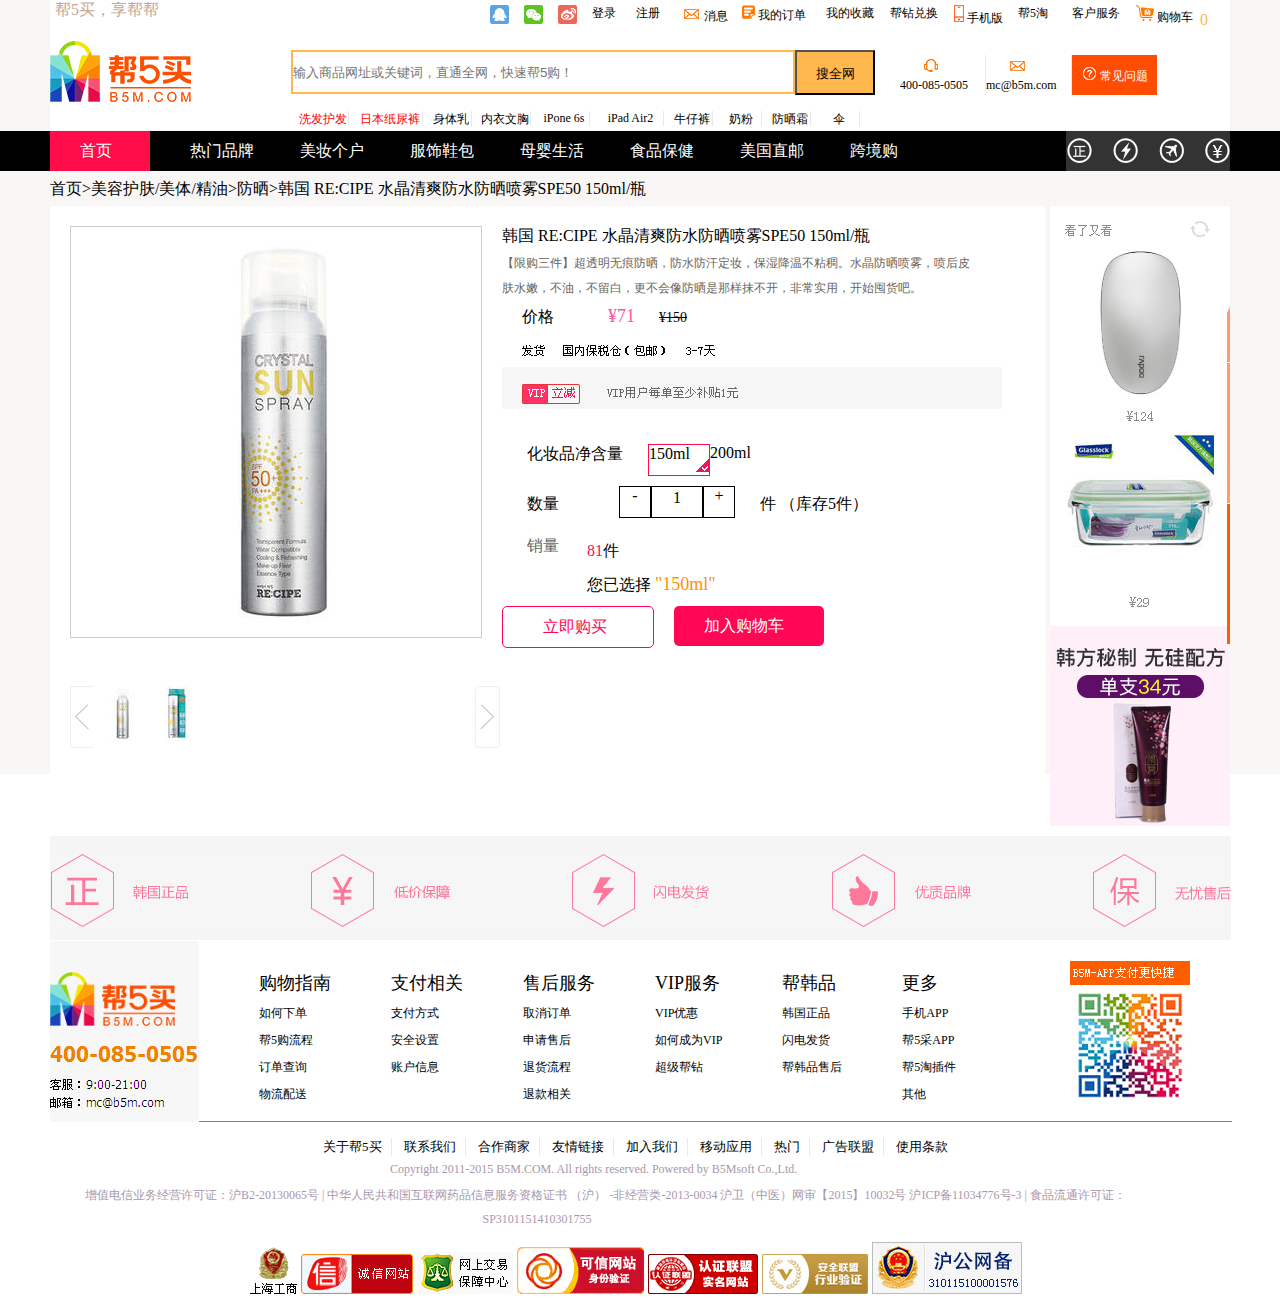
==== xiangqing.html @ 6caabc92 "Add files via upload" ====
<!DOCTYPE html>
<html>
	<head>
		<title>第一次大作业</title>
		<link rel="stylesheet" type="text/css" href="xaingqing.css">
	</head>
	<body>
		<div class="a1">
			<div id="p1">
				<div class="a2">
					<div class="a3">
						<div class="a4">帮5买，享帮帮</div>
						<div class="a6">
							<a href=""><div class="a5">
								<img style="margin-top: -31px;" src="./img/001.png">
							</div></a>
							<a href=""><div class="a5">
								<img style="margin-top: -53px;" src="./img/001.png">
							</div></a>
							<a href=""><div class="a5">
								<img style="margin-top: -75px;" src="./img/001.png">
							</div></a>
							<a href=""><div class="a7">
								登录
							</div></a>
							<a href=""><div class="a7">
								注册
							</div></a>
							<a href=""><div class="a8">
							<img style="margin-top: -113px;" src="./img/001.png">
							</div></a>
							<a href=""><span class="a9">消息</span></a>
							<a href=""><div class="a10">
							<img src="./img/dingdan.jpg">
								我的订单
							</div></a>
							<a href="">
								<div class="a11">
									我的收藏
								</div>
							</a>
							<a href="">
								<div class="a11">
									帮钻兑换
								</div>
							</a>
							<a href="">
								<div class="a11">
								<img src="./img/phone.png">
									手机版
								</div>
							</a>
							<a href="">
								<div class="a12">
									帮5淘
								</div>
							</a>
							<a href="">
								<div class="a11">
									客户服务
								</div>
							</a>
							<a href="">
								<div class="a14">
								<img src="./img/gouwuche.jpg">
									购物车

								</div>
								<span class="a15">0</span>
							</a>
						</div>
					</div>
					<div class="b1">
						<div class="b2">
							<img src="./img/logo_03.jpg">
						</div>
						<div class="b3">
							<input type="text" placeholder="输入商品网址或关键词，直通全网，快速帮5购！"></input>
							<button type="submit" class="b4">
							搜全网
							</button>
						</div>
						<div class="b5">
							<div class="b7">
								<div class="b6">
									<img style="margin-top: -97px;" src="./img/001.png">
								</div>
								<span>400-085-0505</span>
							</div>
							<img class="b8" src="./img/shuxian.jpg">
							<div class="b7">
								<div class="b6">
									<img style="margin-top: -113.6px;" src="./img/001.png">
								</div>
								<span>mc@b5m.com</span>
							</div>
							<img class="b8" src="./img/shuxian.jpg">
							<div class="b10">
								<div class="b9">
									<img style="margin-top: -131px;" src="./img/001.png">
								</div>
								<span>常见问题</span>
							</div>
						</div>
						<div class="b11">
							<div class="b1211">
								洗发护发
							</div>
							<img class="b13" src="./img/shuxian.jpg">
							<div class="b1411">
								日本纸尿裤
							</div>
							<img class="b13" src="./img/shuxian.jpg">
							<div class="b15">
								身体乳
							</div>
							<img class="b13" src="./img/shuxian.jpg">
							<div class="b12">
								内衣文胸
							</div>
							<img class="b13" src="./img/shuxian.jpg">
							<div class="b12">
								iPone 6s
							</div>
							<img class="b13" src="./img/shuxian.jpg">
							<div class="b14">
								iPad Air2
							</div>
							<img class="b13" src="./img/shuxian.jpg">
							<div class="b15">
								牛仔裤
							</div>
							<img class="b13" src="./img/shuxian.jpg">
							<div class="b15">
								奶粉
							</div>
							<img class="b13" src="./img/shuxian.jpg">
							<div class="b15">
								防晒霜
							</div>
							<img class="b13" src="./img/shuxian.jpg">
							<div class="b15">
								伞
							</div>
							<img class="b13" src="./img/shuxian.jpg">
						</div>
					</div>
				</div>
			</div>
			<div id="c1">
				<div class="c2">
					<div class="c3">
						首页
					</div>
					<div class="c4">
						热门品牌
					</div>
					<div class="c4">
						美妆个户
					</div>
					<div class="c4">
						服饰鞋包
					</div>
					<div class="c4">
						母婴生活
					</div>
					<div class="c4">
						食品保健
					</div>
					<div class="c4">
						美国直邮
					</div>
					<div class="c4">
						跨境购
					</div>
					<div class="c5">
						<img src="./img/ff_03.jpg">
					</div>
				</div>
			</div>
			<div id="spray0" class="d1">
				<div id="d2">
					<p class="d3">
						首页>美容护肤/美体/精油>防晒>韩国 RE:CIPE 水晶清爽防水防晒喷雾SPE50 150ml/瓶
					</p>
				</div>
				<div id="spray1" class="d4">
					<div id="w6" class="d5">
						<div id="ww">
							<img src="./img/pp0.jpeg">
						</div>
						<div id="slider"></div>
					</div>
					<div id="img2">
		       	 		<span id="Bimg"><img src="img/pp0.jpeg" width="800" height="800"/></span>
		    		</div>
					<div class="d8">
						<p>
							韩国 RE:CIPE 水晶清爽防水防晒喷雾SPE50 150ml/瓶
						</p>
						<span>【限购三件】超透明无痕防晒，防水防汗定妆，保湿降温不粘稠。水晶防晒喷雾，喷后皮</span>
						<span>肤水嫩，不油，不留白，更不会像防晒是那样抹不开，非常实用，开始囤货吧。</span>
					</div>
					<div class="d9">
						<span>价格</span>
						<span class="d10">¥71</span>
						<span class="active3">¥150</span>
						<img src="./img/ss_09.jpg">
					</div>
					<div class="d12">
						<span>化妆品净含量</span>
						<div id="w7" class="active1">
							<p>150ml</p>
							<img id="w9" style="float: right;margin-top: -4px; display: block;" src="./img/duigou.png">
						</div>
						<div id="w8" class="d14">
							<p>200ml</p>
							<img id="w10" style="float: right;margin-top: -4px; display: none;" src="./img/duigou.png">
						</div>
					</div>
					<div class="d12">
						<span>数量</span>
						<div id="w3" class="k1">-</div>
						<div id="w5" class="k2">1</div>
						<div id="w4" class="k3">+</div>
						<span>件  （库存5件）</span>
					</div>
					<div class="d15">
						<span class="d16">销量</span>
						<span class="d17"><span>81</span>件</span>
						<div class="d18"><span>您已选择</span>
						<span id="w11">"150ml"</span></div>
					</div>
					<div class="d19">
						<div class="d20">
							<p>立即购买</p>
						</div>
						<div id="w13" class="d21">
							<p>加入购物车</p>
						</div>
					</div>
					<div class="d0">
						<div class="d6">
							<img src="./img/spanl.jpg">
						</div>
						<li><div onmouseover="fun1();" id="w1" class="d7">
							<img src="./img/sp0.jpeg">
						</div></li>
						<li><div onmouseover="fun2();" id="w2" class="d7">
							<img src="./img/sp1.jpeg">
						</div></li>
						<div class="d22">
							<img src="./img/spanr.jpg">
						</div>
					</div>
				</div>
				<div class="e1">
					<img src="./img/ww_07.jpg">
				</div>
				<div class="e2">
					<img src="./img/a_07.jpg">
				</div>
				<div class="c110">
					<div class="e3">
						<img src="./img/loginB.jpg">
					</div>
					<div class="c115">
						<ul class="c116">
							<li>购物指南</li>
							<li>如何下单</li>
							<li>帮5购流程</li>
							<li>订单查询</li>
							<li>物流配送</li>
						</ul>
						<ul class="c116">
							<li>支付相关</li>
							<li>支付方式</li>
							<li>安全设置</li>
							<li>账户信息</li>
						</ul>
						<ul class="c116">
							<li>售后服务</li>
							<li>取消订单</li>
							<li>申请售后</li>
							<li>退货流程</li>
							<li>退款相关</li>
						</ul>
						<ul class="c116">
							<li>VIP服务</li>
							<li>VIP优惠</li>
							<li>如何成为VIP</li>
							<li>超级帮钻</li>
						</ul>
						<ul class="c116">
							<li>帮韩品</li>
							<li>韩国正品</li>
							<li>闪电发货</li>
							<li>帮韩品售后</li>
						</ul>
						<ul class="c116">
							<li>更多</li>
							<li>手机APP</li>
							<li>帮5采APP</li>
							<li>帮5淘插件</li>
							<li>其他</li>
						</ul>
					</div>
					<div class="e4">
						<img src="./img/erweima.jpg">
					</div>
				</div>
				<hr size="1px" color="gray"; width="1180x;">
				<div class="d111">
					<div class="d211">
						<ul>
						<li style="background: url(./img/shuxian.jpg) no-repeat right center; padding-left: 0px;">关于帮5买</li>
						<li style="background: url(./img/shuxian.jpg) no-repeat right center;">联系我们</li>
						<li style="background: url(./img/shuxian.jpg) no-repeat right center;">合作商家</li>
						<li style="background: url(./img/shuxian.jpg) no-repeat right center;">友情链接</li>
						<li style="background: url(./img/shuxian.jpg) no-repeat right center;">加入我们</li>
						<li style="background: url(./img/shuxian.jpg) no-repeat right center;">移动应用</li>
						<li style="background: url(./img/shuxian.jpg) no-repeat right center;">热门</li>
						<li style="background: url(./img/shuxian.jpg) no-repeat right center;">广告联盟</li>
						<li>使用条款</li>
					</ul>
					</div>
					<div class="d311">
						<div class="d312">Copyright  2011-2015 B5M.COM. All rights reserved. Powered by B5Msoft Co.,Ltd.</div>
						<div class="d313">增值电信业务经营许可证：沪B2-20130065号 | 中华人民共和国互联网药品信息服务资格证书 （沪） -非经营类-2013-0034 沪卫（中医）网审【2015】10032号 沪ICP备11034776号-3 | 食品流通许可证：</div>
						<div class="d314">SP3101151410301755</div>
					</div>
					<div class="d411">
						<img src="./img/bo1.gif">
						<img src="./img/bo2.png">
						<img src="./img/bo3.gif">
						<img src="./img/bo4.png">
						<img src="./img/bo5.png">
						<img src="./img/bo6.png">
						<img src="./img/bo7.png">
					</div>
				</div>
			</div>
			<div id="w14">
				<div id="w15">
					<span id="X" style="float: right;margin-right: 10px;margin-top: 15px">X</span>
					<img src="img/rr11_02.jpg">
					<button id="con" style="color: #ff0754;font-size: 15px;background-color: white;margin-right: 15px">继续购物</button>
					<button style="background-color: #ff0754;color: white;font-size: 15px;margin-left: 15px">去购物车结算</button>
					</div>
			</div>
			<div id="all"></div>
		</div>
		<script type="text/javascript">
			var spray0=document.getElementById("spray0");
			var spray1=document.getElementById('spray1');
			var w6=document.getElementById('w6');
			var slider=document.getElementById('slider');
			var p1=document.getElementById("p1");
			var c1=document.getElementById("c1");
			var d2=document.getElementById("d2");
			var ww=document.getElementById("ww");
			w6.onmouseover=function(){
				slider.style.display='block';
				img2.style.display='block';
			}
			w6.onmouseout=function(){
				slider.style.display='none';
				img2.style.display='none';
			}
			w6.onmousemove=function(ev){
				var ev=ev || window.event;
				var offset=document.documentElement.scrollTop;
				var left=ev.clientX-w6.offsetLeft-slider.offsetWidth/2;
				var top=ev.clientY-w6.offsetTop-slider.offsetHeight/2+offset;
				var maxLeft=w6.offsetWidth-slider.offsetWidth;
				var maxTop=w6.offsetHeight-slider.offsetHeight;
				left=left>maxLeft?maxLeft:left<0?0:left;
				top=top>maxTop?maxTop:top<0?0:top;
				slider.style.left=left+w6.offsetLeft+'px';
				slider.style.top=top+ww.offsetTop+'px';
				var w=left/maxLeft;
				var h=top/maxTop;
				var BimgLeft=img2.offsetWidth-Bimg.offsetWidth;
				var BimgTop=img2.offsetHeight-Bimg.offsetHeight;
				Bimg.style.left=w*BimgLeft+'px';
				Bimg.style.top=h*BimgTop+'px';
				img2.style.left=ww.offsetLeft+ww.offsetWidth+'px';
				img2.style.top=ww.offsetTop+'px';
			}
			var w13=document.getElementById("w13");
			var all=document.getElementById("all");
			var w14=document.getElementById("w14");
			var w15 = document.getElementById("w15");
			all.style.width = window.outerWidth + "px";
			w13.onclick = function(){
				w14.style.width = document.documentElement.clientWidth + "px";
				w14.style.height = document.body.scrollHeight+ "px";
				w14.style.display = "block";
				w15.style.top = (document.documentElement.scrollTop + (document.documentElement.clientHeight - w15.offsetHeight) / 2) + "px";
				w15.style.left = (document.documentElement.scrollLeft + (document.documentElement.clientWidth - w15.offsetWidth) / 2) + "px";
			}
			var X = document.getElementById("X");
			var con = document.getElementById("con");
			X.onmouseover = function(){
				X.style.cursor = "pointer";
			}
			X.onclick = function(){
				w14.style.display = "none";
			}
			con.onclick = function(){
				w14.style.display = "none";
			}
			var	w1=document.getElementById("w1");
			var w2=document.getElementById("w2");
			var w3=document.getElementById("w3");
			var w4=document.getElementById("w4");
			var w5=document.getElementById("w5");
			var w7=document.getElementById("w7");
			var w8=document.getElementById("w8");
			var w9=document.getElementById("w9");
			var w10=document.getElementById("w10");
			var w11=document.getElementById("w11");
			function fun1(){
				ww.innerHTML='<img src="./img/pp0.jpeg">';
				img2.innerHTML='<span id="Bimg"><img src="img/pp0.jpeg" width="800" height="800"/></span>';
				w1.setAttribute("class","active");
			}
			function fun2(){
				ww.innerHTML='<img src="./img/pp1.jpeg">';
				img2.innerHTML='<span id="Bimg"><img src="img/pp1.jpeg" width="800" height="800"/></span>';
				w2.setAttribute("class","active");
			}
			w1.onmouseout=function(){
				w1.setAttribute("class","d7");
			}
			w2.onmouseout=function(){
				w2.setAttribute("class","d7");
			}
			w4.onclick=function(){
				w5.innerHTML=parseInt(w5.innerHTML)+1;
			}
			w3.onclick=function(){
				w5.innerHTML=w5.innerHTML-1>0?w5.innerHTML-1:1;
			}
			w7.onclick=function(){
				w10.style.display="none";
				w9.style.display="block";
				w7.setAttribute("class","active1");
				w8.setAttribute("class","d14");
				w11.innerHTML='"150ml"';
			}
			w8.onclick=function(){
				w9.style.display="none";
				w10.style.display="block";
				w8.setAttribute("class","active2");
				w7.setAttribute("class","d13");
				w11.innerHTML='"200ml"'
			}
		</script>
	</body>
</html>
---- xaingqing.css ----
*{
	padding: 0;
	margin: 0;
}
ul,li,ol{
	list-style: none;
}
a{
	text-decoration: none;
}

.a1{
	width: 100%;
	background-color: #f8f7f6;
}
.a2{
	width: 1180px;
	height: 130px;
	margin: 0 auto;
	background-color: #fff;
}
.a3{
	width: 1180px;
	height: 30px;
	color: #c8a491;
}
.a4{
	padding-left: 5px;
	display: inline-block;
}
.a5{
	display: inline-block;
	width: 20px;
	height: 20px;
	margin-top: 5px;
	overflow: hidden;
	margin-left: 10px;
}
.a6{
	width: 750px;
	float: right;
}
.a7{
	display: inline-block;
	width: 30px;
	height: 20px;
	margin-top: 5px;
	margin-left: 10px;
	font-size: 12px;
	color: black;
	overflow: hidden;
}
.a8{
	display: inline-block;
	width: 20px;
	height: 20px;
	margin-top: 5px;
	margin-left: 10px;
	font-size: 12px;
	color: black;
	overflow: hidden;
}
.a9{
	display: inline-block;
	position: relative;
	font-size: 12px;
	color: black;
	overflow: hidden;
}
.a10{
	display: inline-block;
	width: 70px;
	height: 20px;
	margin-top: 5px;
	margin-left: 10px;
	font-size: 12px;
	color: black;
	overflow: hidden;
}
.a11{
	display: inline-block;
	width: 50px;
	height: 20px;
	margin-top: 5px;
	margin-left: 10px;
	font-size: 12px;
	color: black;
	overflow: hidden;
}
.a12{
	display: inline-block;
	width: 40px;
	height: 20px;
	margin-top: 5px;
	margin-left: 10px;
	font-size: 12px;
	color: black;
	overflow: hidden;
}
.a14{
	display: inline-block;
	width: 60px;
	height: 20px;
	margin-top: 5px;
	margin-left: 10px;
	font-size: 12px;
	color: black;
	overflow: hidden;
}
.a15{
	color: #ffb84e;
}
.b1{
	width: 1180px;
	height: 100px;
}
.b2{
	display: inline-block;
	margin-top: 10px;
	margin-right: 100px;
}
.b3{
	position: absolute;
	display: inline-block;
	width: 590px;
	height: 40px;
	margin-top: 20px;
}
.b3 input{
	width: 500px;
	height: 40px;
	border: 2px solid #ffb84e;
	float: left;
}
.b4{
	width: 80px;
	height: 45px;
	background-color: #ffb84e;
	text-align: center;
	padding-top: 3px;
	float: left;
}
.b5{
	width: 260px;
	height: 40px;
	margin-right: 70px;
	margin-top: 25px;
	display: inline-block;
	float: right;
	font-size: 12px;
	overflow: hidden;
}
.b6{
	width: 20px;
	height: 20px;
	padding-top: 3px;
	padding-left: 20px;
	overflow: hidden;
}
.b7{
	display: inline-block;
	width: 85px;
	height: 40px;
	margin-right: 0px;
	float: left;
}
.b8{
	width: 1px;
	height: 40px;
	overflow: hidden;
	float: left;
}
.b9{
	margin-top: 10px;
	margin-left: 5px;
	display: inline-block;
	width: 20px;
	height: 15px;
	overflow: hidden;
}
.b10{
	float: right;
	display: inline-block;
	width: 85px;
	height: 40px;
	margin-right: 0px;
	float: left;
	color: #fff;
	background-color: #ff4d04;
}
.b11{
	width: 580px;
	height: 15px;
	margin-left: 240px;
	font-size: 12px;
	padding-top: 5px;
}
.b1211{
	width: 50px;
	height: 20px;
	margin-left: 8px; 
	display: inline-block;
	float: left;
	text-align: center;
	color: #ff0000;
}
.b12{
	width: 50px;
	height: 20px;
	margin-left: 8px; 
	display: inline-block;
	float: left;
	text-align: center;
}
.b13{
	width: 1px;
	height:15px;
	overflow: hidden;
	float: left;
}
.b1411{
	width: 65px;
	height: 20px;
	margin-left: 8px; 
	display: inline-block;
	float: left;
	text-align: center;
	color: #ff0000;
}
.b14{
	width: 65px;
	height: 20px;
	margin-left: 8px; 
	display: inline-block;
	float: left;
	text-align: center;
}
.b15{
	width: 40px;
	height: 20px;
	margin-left: 8px; 
	display: inline-block;
	float: left;
	text-align: center;
}
#c1{
	width: 100%;
	height: 40px;
	background-color: #000000;
	margin-top: 1px;
	float: left;
}
.c2{
	width: 1180px;
	height: 40px;
	margin: 0 auto;
}
.c3{
	width: 70px;
	height: 30px;
	background-color: #fe0d4a;
	padding-left: 30px;
	padding-top: 10px;
	color: #fff;
	display: inline;
	float: left;
}
.c4{
	width: 70px;
	margin-left: 10px;
	height: 30px;
	padding-top: 10px;
	padding-left: 30px;
	color: #fff;
	float: left;
}
.c5{
	float: right;
}
.d1{
	width: 1180px;
	margin: 0 auto;
	height: 774px;
}
#d2{
	width: 1180px;
	float: left;
	height: 35px;
}
.d3{
	margin-top: 8px;
	display: block;
	float: left;
}
.d4{
	width: 995px;
	height: 630px;
	float: left;
	background-color: #fff;
}
.d5{
	width: 410px;
	height: 410px;
	border: 1px solid #d0cdc7;
	margin-top: 20px;
	margin-left: 20px;
	float: left;
}
.d0{
	width: 430px;
	height: 70px;
	margin-top:20px;
	margin-left: 20px;
	float: left;
}
.d6{
	width: 24px;
	height: 62px;
	float: left;
	display: inline-block;
}
.d7{
	width: 55px;
	height: 55px;
	float: left;
	display: inline-block;
}
.d8{
	width: 540px;
	height: 70px;
	float: left;
	margin-top:20px;
	margin-left: 20px; 
}
.d8 span{
	display: block;
	color: #676660;
	font-size: 12px;
	margin-top: 8px;
}
.d9{
	width: 540px;
	height: 130px;
	margin-top: 10px;
	margin-left: 20px;
	float: left;
	font-size: 16px;
}
.d9 span:first-child{
	margin-left: 20px;
	margin-right: 50px;
}
.d10{
	margin-right: 20px;
	font-size: 18px;
	color: #ff539e;
}
.d11{
	margin-top: 15px;
}
.d11 span:first-child{
	margin-left: 20px;
	margin-right: 15px;
}
.d12{
	width: 540px;
	height: 50px;
	float: left;
	margin-left: 20px;
}
.d12 span{
	display: block;
	float: left;
	margin-top: 8px;
	margin-left: 25px;
}
.d13{
	width: 60px;
	height: 30px;
	margin-top: 8px;
	margin-left: 25px;
	float: left;
}
.d14{
	width: 60px;
	height: 30px;
	margin-top: 8px;
	float: left;
}
.d15{
	width: 540px;
	height: 60px;
	float: left;
	margin-left:20px; 
}
.d16{
	color: #676660;
	display: block;
	float: left;
	margin-left: 25px;
}
.d17{
	margin-top: 5px;
	margin-left: 85px;
	display: block;
}
.d18{
	margin-top: 12px;
	margin-left: 85px;
}
.d17 span{
	color: #ff0857;
}
.d19{
	width: 540px;
	height: 70px;
	float: left;
	margin-left: 20px;
}
.d20{
	width: 150px;
	height: 40px;
	float: left;
	margin-top: 10px;
	border: 1px solid #ff0754;
	color: #ff0754;
	border-radius: 5px;
}
.d21{
	width: 150px;
	height: 40px;
	float: left;
	margin-top: 10px;
	margin-left: 20px;
	background-color: #ff0754;
	border-radius: 5px;
	color: #fff;
}
.d20 p{
	margin-top: 10px;
	margin-left: 40px;
}
.d21 p{
	margin-top: 10px;
	margin-left: 30px;
}
.d22{
	float: right;
}
.e1{
	width: 180px;
	height: 620px;
	float: right;
	background-color: #fff;
}
.e2{
	width: 1180px;
	height: 105px;
	float: left;
}
.c110{
	width: 1180px;
	height: 180px;
	display: inline-block;
	float: left;
}
.c115{
	width: 800px;
	height: 180px;
	float: left;
	font-size: 12px;
}
.c116{
	display: block;
	float: left;
}
.c116 li{
	margin-top: 10px;
	margin-left: 60px;
}
.c116 li:first-child{
	font-size: 18px;
	margin-top: 30px;
}

.d111{
	width: 1180px;
	height: 171px;
	margin: 0 auto;
	float: left;
}
.d211{
	width: 660px;
	height: 20px;
	float: left;
	margin-top: 15px;
	margin-left: 265px;

}
.d211 li{
	font-size: 13px;
	display: inline-block;
	margin-left: 8px;
	padding-right: 10px;
}
.d311{
	width: 1180px;
	height: 75px;
	float: left;
}
.d411{
	width: 790px;
	height: 52px;
	float: left;
	margin-top: 10px;
	margin-left: 200px;
}
.e3{
	float: left;
}
.e4{
	float: right;
	margin-right:40px;
	margin-top: 20px; 
}
.d312{
	margin: 0 auto;
	width: 500px;
	height: 20px;
	font-size: 12px;
	color: #a897ac;
	margin-top: 5px;
}
.d313{
	margin: 0 auto;
	width: 1110px;
	height: 20px;
	color: #a897ac;
	font-size: 12px;
	margin-top: 5px;
}
.d314{
	margin: 0 auto;
	width: 315px;
	height: 20px;
	color: #a897ac;
	font-size: 12px;
	margin-top: 5px;
}
.k1{
	width: 30px;
	height: 30px;
	border: 1px solid black;
	float: left;
	display: block;
	margin-left: 60px;
	text-align: center;
}
.k2{
	width: 50px;
	height: 28px;
	border: 1px solid black;
	float: left;
	display: block;
	text-align: center;
	padding-top: 2px;
}
.k3{
	width: 30px;
	height: 30px;
	border: 1px solid black;
	float: left;
	display: block;
	text-align: center;
}
.active{
	width: 55px;
	height: 55px;
	float: left;
	display: inline-block;
	border:1px solid #a10000;
}
.active1{
	width: 60px;
	height: 30px;
	margin-top: 8px;
	margin-left: 25px;
	float: left;
	border: 1px solid #fe0d4a;
}
.active2{
	width: 60px;
	height: 30px;
	margin-top: 8px;
	float: left;
	border: 1px solid #fe0d4a;
}
.active3{
	text-decoration: line-through;
	font-size: 14px;
}
#w11{
	font-size: 18px;
	color: #ff9003;
}
#p1{
	width: 100%;
	height: 130px;
	float: left;
}

#all{
	margin: 0 auto;
	position: relative;
}
#w14{
	background: rgba(0,0,0,0.5);
	display: none;
	left: 0;
	top: 0;
	position: absolute;
	z-index: 10000;
}
#w15{
	width: 400px;
	height: 200px;
	border: 5px solid #aca9d3;
	text-align: center;
	background-color: white;
	position: absolute;
	z-index: 20000;
}
#w15 button{
	width: 150px;
	height: 40px;
	border: 1px solid #ff0754;
	border-radius: 5px;
}
#slider{
	width:210.125px;
	height:210.125px;
	position:absolute;
	left:0;
	top:0;
	background:#CCC;
	opacity:0.4;
	cursor: move;
	display:none; 
	filter:alpha(opacity=40);
}
#img2{
	width:410px;
	height:410px;
	position:absolute;
	left:469px;
	top:227px;
	display:none;
	overflow:hidden;
	border: 1px dotted purple;
	float: left;
}
#Bimg{
	position:absolute;
	left:0;
	top:0;
}
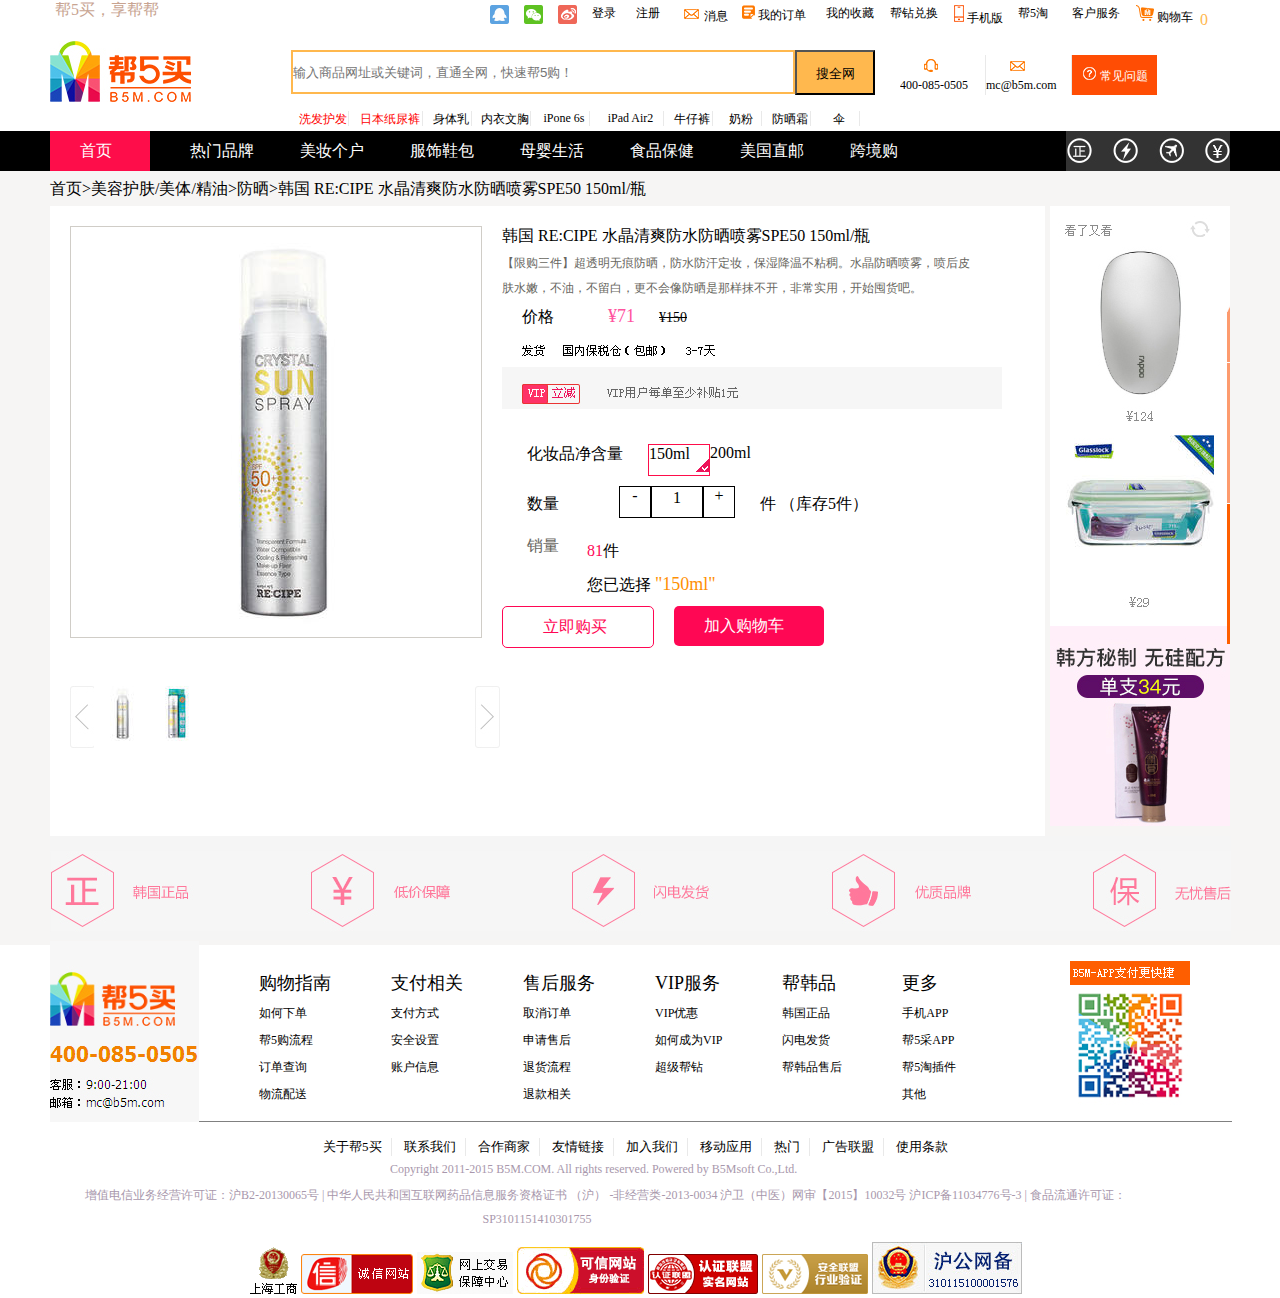
==== commit dab71d21: "Add files via upload" ====
--- a/xiangqing.html
+++ b/xiangqing.html
@@ -178,168 +178,171 @@
 					</div>
 				</div>
 			</div>
-			<div id="spray0" class="d1">
-				<div id="d2">
-					<p class="d3">
-						首页>美容护肤/美体/精油>防晒>韩国 RE:CIPE 水晶清爽防水防晒喷雾SPE50 150ml/瓶
-					</p>
-				</div>
-				<div id="spray1" class="d4">
-					<div id="w6" class="d5">
-						<div id="ww">
-							<img src="./img/pp0.jpeg">
-						</div>
-						<div id="slider"></div>
-					</div>
-					<div id="img2">
-		       	 		<span id="Bimg"><img src="img/pp0.jpeg" width="800" height="800"/></span>
-		    		</div>
-					<div class="d8">
-						<p>
-							韩国 RE:CIPE 水晶清爽防水防晒喷雾SPE50 150ml/瓶
+			<div class="d01">
+				<div id="spray0" class="d1">
+					<div id="d2">
+						<p class="d3">
+							首页>美容护肤/美体/精油>防晒>韩国 RE:CIPE 水晶清爽防水防晒喷雾SPE50 150ml/瓶
 						</p>
-						<span>【限购三件】超透明无痕防晒，防水防汗定妆，保湿降温不粘稠。水晶防晒喷雾，喷后皮</span>
-						<span>肤水嫩，不油，不留白，更不会像防晒是那样抹不开，非常实用，开始囤货吧。</span>
-					</div>
-					<div class="d9">
-						<span>价格</span>
-						<span class="d10">¥71</span>
-						<span class="active3">¥150</span>
-						<img src="./img/ss_09.jpg">
-					</div>
-					<div class="d12">
-						<span>化妆品净含量</span>
-						<div id="w7" class="active1">
-							<p>150ml</p>
-							<img id="w9" style="float: right;margin-top: -4px; display: block;" src="./img/duigou.png">
-						</div>
-						<div id="w8" class="d14">
-							<p>200ml</p>
-							<img id="w10" style="float: right;margin-top: -4px; display: none;" src="./img/duigou.png">
-						</div>
-					</div>
-					<div class="d12">
-						<span>数量</span>
-						<div id="w3" class="k1">-</div>
-						<div id="w5" class="k2">1</div>
-						<div id="w4" class="k3">+</div>
-						<span>件  （库存5件）</span>
-					</div>
-					<div class="d15">
-						<span class="d16">销量</span>
-						<span class="d17"><span>81</span>件</span>
-						<div class="d18"><span>您已选择</span>
-						<span id="w11">"150ml"</span></div>
-					</div>
-					<div class="d19">
-						<div class="d20">
-							<p>立即购买</p>
-						</div>
-						<div id="w13" class="d21">
-							<p>加入购物车</p>
-						</div>
-					</div>
-					<div class="d0">
-						<div class="d6">
-							<img src="./img/spanl.jpg">
-						</div>
-						<li><div onmouseover="fun1();" id="w1" class="d7">
-							<img src="./img/sp0.jpeg">
-						</div></li>
-						<li><div onmouseover="fun2();" id="w2" class="d7">
-							<img src="./img/sp1.jpeg">
-						</div></li>
-						<div class="d22">
-							<img src="./img/spanr.jpg">
-						</div>
-					</div>
-				</div>
-				<div class="e1">
-					<img src="./img/ww_07.jpg">
-				</div>
-				<div class="e2">
-					<img src="./img/a_07.jpg">
-				</div>
-				<div class="c110">
-					<div class="e3">
-						<img src="./img/loginB.jpg">
-					</div>
-					<div class="c115">
-						<ul class="c116">
-							<li>购物指南</li>
-							<li>如何下单</li>
-							<li>帮5购流程</li>
-							<li>订单查询</li>
-							<li>物流配送</li>
+					</div>
+					<div id="spray1" class="d4">
+						<div id="w6" class="d5">
+							<div id="ww">
+								<img src="./img/pp0.jpeg">
+							</div>
+							<div id="slider"></div>
+						</div>
+						<div id="img2">
+			       	 		<span id="Bimg"><img src="img/pp0.jpeg" width="800" height="800"/></span>
+			    		</div>
+						<div class="d8">
+							<p>
+								韩国 RE:CIPE 水晶清爽防水防晒喷雾SPE50 150ml/瓶
+							</p>
+							<span>【限购三件】超透明无痕防晒，防水防汗定妆，保湿降温不粘稠。水晶防晒喷雾，喷后皮</span>
+							<span>肤水嫩，不油，不留白，更不会像防晒是那样抹不开，非常实用，开始囤货吧。</span>
+						</div>
+						<div class="d9">
+							<span>价格</span>
+							<span class="d10">¥71</span>
+							<span class="active3">¥150</span>
+							<img src="./img/ss_09.jpg">
+						</div>
+						<div class="d12">
+							<span>化妆品净含量</span>
+							<div id="w7" class="active1">
+								<p>150ml</p>
+								<img id="w9" style="float: right;margin-top: -4px; display: block;" src="./img/duigou.png">
+							</div>
+							<div id="w8" class="d14">
+								<p>200ml</p>
+								<img id="w10" style="float: right;margin-top: -4px; display: none;" src="./img/duigou.png">
+							</div>
+						</div>
+						<div class="d12">
+							<span>数量</span>
+							<div id="w3" class="k1">-</div>
+							<div id="w5" class="k2">1</div>
+							<div id="w4" class="k3">+</div>
+							<span>件  （库存5件）</span>
+						</div>
+						<div class="d15">
+							<span class="d16">销量</span>
+							<span class="d17"><span>81</span>件</span>
+							<div class="d18"><span>您已选择</span>
+							<span id="w11">"150ml"</span></div>
+						</div>
+						<div class="d19">
+							<div class="d20">
+								<p>立即购买</p>
+							</div>
+							<div id="w13" class="d21">
+								<p>加入购物车</p>
+							</div>
+						</div>
+						<div class="d0">
+							<div class="d6">
+								<img src="./img/spanl.jpg">
+							</div>
+							<li><div onmouseover="fun1();" id="w1" class="d7">
+								<img src="./img/sp0.jpeg">
+							</div></li>
+							<li><div onmouseover="fun2();" id="w2" class="d7">
+								<img src="./img/sp1.jpeg">
+							</div></li>
+							<div class="d22">
+								<img src="./img/spanr.jpg">
+							</div>
+						</div>
+					</div>
+					<div class="e1">
+						<img src="./img/ww_07.jpg">
+					</div>
+					<div class="e2">
+						<img src="./img/a_07.jpg">
+					</div>
+					<div class="c110">
+						<div class="e3">
+							<img src="./img/loginB.jpg">
+						</div>
+						<div class="c115">
+							<ul class="c116">
+								<li>购物指南</li>
+								<li>如何下单</li>
+								<li>帮5购流程</li>
+								<li>订单查询</li>
+								<li>物流配送</li>
+							</ul>
+							<ul class="c116">
+								<li>支付相关</li>
+								<li>支付方式</li>
+								<li>安全设置</li>
+								<li>账户信息</li>
+							</ul>
+							<ul class="c116">
+								<li>售后服务</li>
+								<li>取消订单</li>
+								<li>申请售后</li>
+								<li>退货流程</li>
+								<li>退款相关</li>
+							</ul>
+							<ul class="c116">
+								<li>VIP服务</li>
+								<li>VIP优惠</li>
+								<li>如何成为VIP</li>
+								<li>超级帮钻</li>
+							</ul>
+							<ul class="c116">
+								<li>帮韩品</li>
+								<li>韩国正品</li>
+								<li>闪电发货</li>
+								<li>帮韩品售后</li>
+							</ul>
+							<ul class="c116">
+								<li>更多</li>
+								<li>手机APP</li>
+								<li>帮5采APP</li>
+								<li>帮5淘插件</li>
+								<li>其他</li>
+							</ul>
+						</div>
+						<div class="e4">
+							<img src="./img/erweima.jpg">
+						</div>
+					</div>
+					<hr size="1px" color="gray"; width="1180x;">
+					<div class="d111">
+						<div class="d211">
+							<ul>
+							<li style="background: url(./img/shuxian.jpg) no-repeat right center; padding-left: 0px;">关于帮5买</li>
+							<li style="background: url(./img/shuxian.jpg) no-repeat right center;">联系我们</li>
+							<li style="background: url(./img/shuxian.jpg) no-repeat right center;">合作商家</li>
+							<li style="background: url(./img/shuxian.jpg) no-repeat right center;">友情链接</li>
+							<li style="background: url(./img/shuxian.jpg) no-repeat right center;">加入我们</li>
+							<li style="background: url(./img/shuxian.jpg) no-repeat right center;">移动应用</li>
+							<li style="background: url(./img/shuxian.jpg) no-repeat right center;">热门</li>
+							<li style="background: url(./img/shuxian.jpg) no-repeat right center;">广告联盟</li>
+							<li>使用条款</li>
 						</ul>
-						<ul class="c116">
-							<li>支付相关</li>
-							<li>支付方式</li>
-							<li>安全设置</li>
-							<li>账户信息</li>
-						</ul>
-						<ul class="c116">
-							<li>售后服务</li>
-							<li>取消订单</li>
-							<li>申请售后</li>
-							<li>退货流程</li>
-							<li>退款相关</li>
-						</ul>
-						<ul class="c116">
-							<li>VIP服务</li>
-							<li>VIP优惠</li>
-							<li>如何成为VIP</li>
-							<li>超级帮钻</li>
-						</ul>
-						<ul class="c116">
-							<li>帮韩品</li>
-							<li>韩国正品</li>
-							<li>闪电发货</li>
-							<li>帮韩品售后</li>
-						</ul>
-						<ul class="c116">
-							<li>更多</li>
-							<li>手机APP</li>
-							<li>帮5采APP</li>
-							<li>帮5淘插件</li>
-							<li>其他</li>
-						</ul>
-					</div>
-					<div class="e4">
-						<img src="./img/erweima.jpg">
-					</div>
-				</div>
-				<hr size="1px" color="gray"; width="1180x;">
-				<div class="d111">
-					<div class="d211">
-						<ul>
-						<li style="background: url(./img/shuxian.jpg) no-repeat right center; padding-left: 0px;">关于帮5买</li>
-						<li style="background: url(./img/shuxian.jpg) no-repeat right center;">联系我们</li>
-						<li style="background: url(./img/shuxian.jpg) no-repeat right center;">合作商家</li>
-						<li style="background: url(./img/shuxian.jpg) no-repeat right center;">友情链接</li>
-						<li style="background: url(./img/shuxian.jpg) no-repeat right center;">加入我们</li>
-						<li style="background: url(./img/shuxian.jpg) no-repeat right center;">移动应用</li>
-						<li style="background: url(./img/shuxian.jpg) no-repeat right center;">热门</li>
-						<li style="background: url(./img/shuxian.jpg) no-repeat right center;">广告联盟</li>
-						<li>使用条款</li>
-					</ul>
-					</div>
-					<div class="d311">
-						<div class="d312">Copyright  2011-2015 B5M.COM. All rights reserved. Powered by B5Msoft Co.,Ltd.</div>
-						<div class="d313">增值电信业务经营许可证：沪B2-20130065号 | 中华人民共和国互联网药品信息服务资格证书 （沪） -非经营类-2013-0034 沪卫（中医）网审【2015】10032号 沪ICP备11034776号-3 | 食品流通许可证：</div>
-						<div class="d314">SP3101151410301755</div>
-					</div>
-					<div class="d411">
-						<img src="./img/bo1.gif">
-						<img src="./img/bo2.png">
-						<img src="./img/bo3.gif">
-						<img src="./img/bo4.png">
-						<img src="./img/bo5.png">
-						<img src="./img/bo6.png">
-						<img src="./img/bo7.png">
+						</div>
+						<div class="d311">
+							<div class="d312">Copyright  2011-2015 B5M.COM. All rights reserved. Powered by B5Msoft Co.,Ltd.</div>
+							<div class="d313">增值电信业务经营许可证：沪B2-20130065号 | 中华人民共和国互联网药品信息服务资格证书 （沪） -非经营类-2013-0034 沪卫（中医）网审【2015】10032号 沪ICP备11034776号-3 | 食品流通许可证：</div>
+							<div class="d314">SP3101151410301755</div>
+						</div>
+						<div class="d411">
+							<img src="./img/bo1.gif">
+							<img src="./img/bo2.png">
+							<img src="./img/bo3.gif">
+							<img src="./img/bo4.png">
+							<img src="./img/bo5.png">
+							<img src="./img/bo6.png">
+							<img src="./img/bo7.png">
+						</div>
 					</div>
 				</div>
 			</div>
+			
 			<div id="w14">
 				<div id="w15">
 					<span id="X" style="float: right;margin-right: 10px;margin-top: 15px">X</span>
--- a/xaingqing.css
+++ b/xaingqing.css
@@ -276,6 +276,12 @@
 }
 .c5{
 	float: right;
+}
+.d01{
+	width: 100%;
+	height:774px;
+	float: left;
+	background-color: #f6f5f4;
 }
 .d1{
 	width: 1180px;
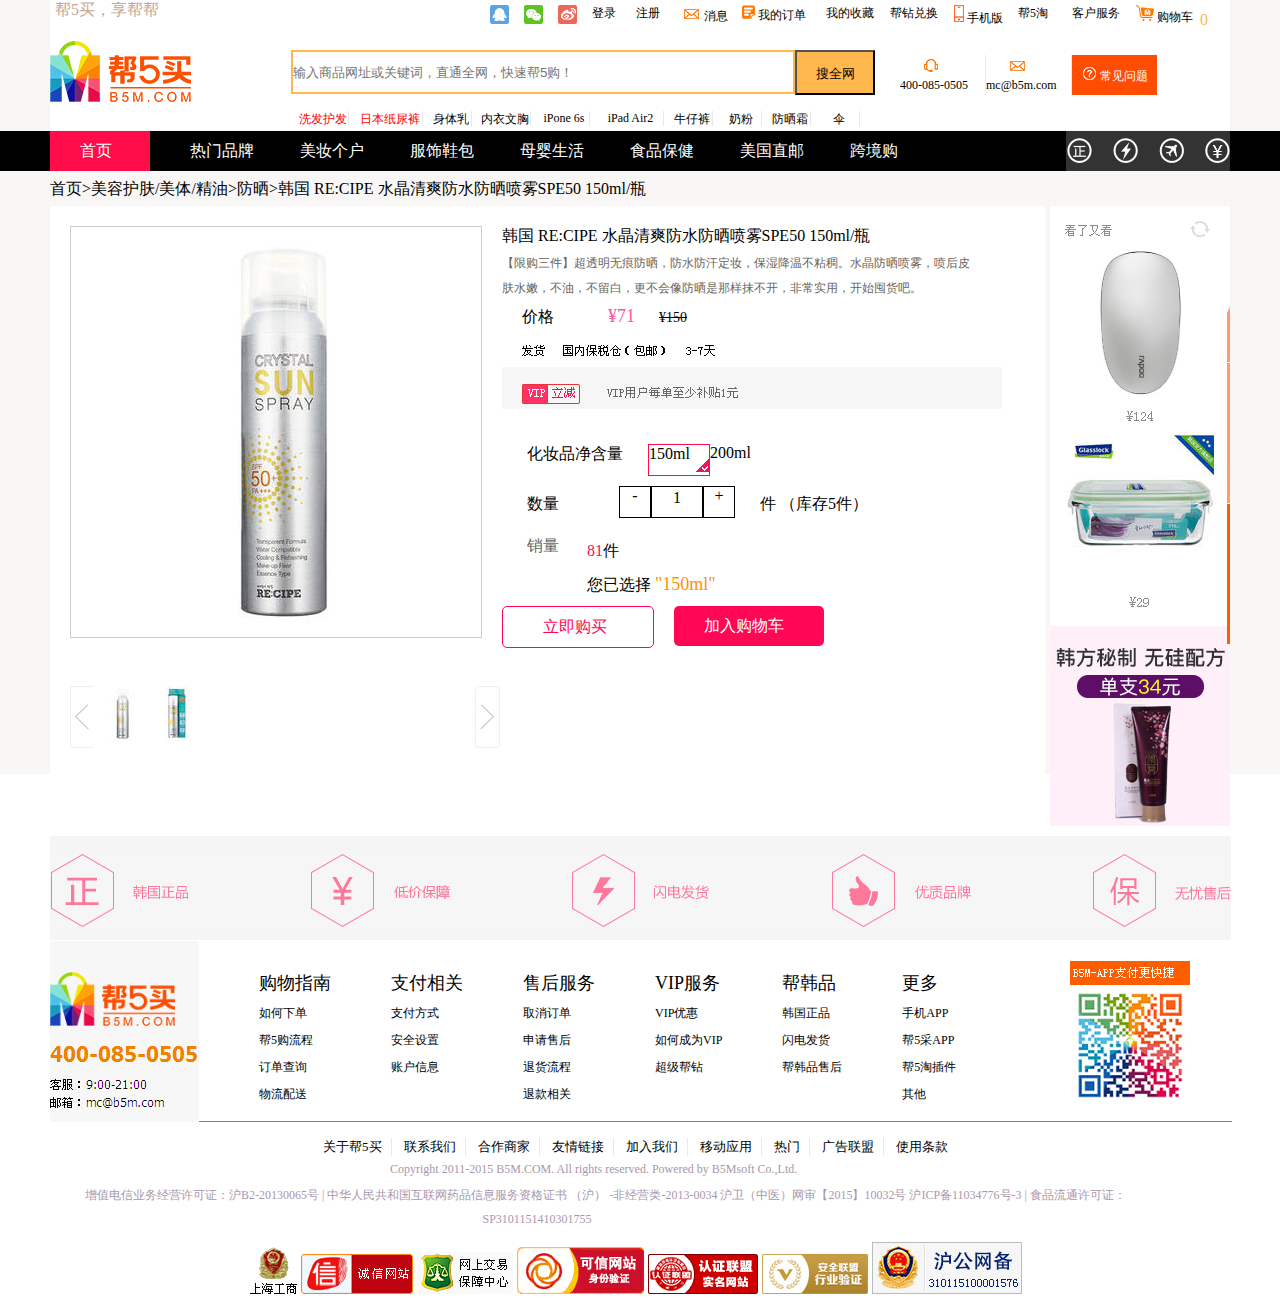
==== commit 1fad8771: "Add files via upload" ====
--- a/xiangqing.html
+++ b/xiangqing.html
@@ -178,171 +178,168 @@
 					</div>
 				</div>
 			</div>
-			<div class="d01">
-				<div id="spray0" class="d1">
-					<div id="d2">
-						<p class="d3">
-							首页>美容护肤/美体/精油>防晒>韩国 RE:CIPE 水晶清爽防水防晒喷雾SPE50 150ml/瓶
+			<div id="spray0" class="d1">
+				<div id="d2">
+					<p class="d3">
+						首页>美容护肤/美体/精油>防晒>韩国 RE:CIPE 水晶清爽防水防晒喷雾SPE50 150ml/瓶
+					</p>
+				</div>
+				<div id="spray1" class="d4">
+					<div id="w6" class="d5">
+						<div id="ww">
+							<img src="./img/pp0.jpeg">
+						</div>
+						<div id="slider"></div>
+					</div>
+					<div id="img2">
+		       	 		<span id="Bimg"><img src="img/pp0.jpeg" width="800" height="800"/></span>
+		    		</div>
+					<div class="d8">
+						<p>
+							韩国 RE:CIPE 水晶清爽防水防晒喷雾SPE50 150ml/瓶
 						</p>
-					</div>
-					<div id="spray1" class="d4">
-						<div id="w6" class="d5">
-							<div id="ww">
-								<img src="./img/pp0.jpeg">
-							</div>
-							<div id="slider"></div>
-						</div>
-						<div id="img2">
-			       	 		<span id="Bimg"><img src="img/pp0.jpeg" width="800" height="800"/></span>
-			    		</div>
-						<div class="d8">
-							<p>
-								韩国 RE:CIPE 水晶清爽防水防晒喷雾SPE50 150ml/瓶
-							</p>
-							<span>【限购三件】超透明无痕防晒，防水防汗定妆，保湿降温不粘稠。水晶防晒喷雾，喷后皮</span>
-							<span>肤水嫩，不油，不留白，更不会像防晒是那样抹不开，非常实用，开始囤货吧。</span>
-						</div>
-						<div class="d9">
-							<span>价格</span>
-							<span class="d10">¥71</span>
-							<span class="active3">¥150</span>
-							<img src="./img/ss_09.jpg">
-						</div>
-						<div class="d12">
-							<span>化妆品净含量</span>
-							<div id="w7" class="active1">
-								<p>150ml</p>
-								<img id="w9" style="float: right;margin-top: -4px; display: block;" src="./img/duigou.png">
-							</div>
-							<div id="w8" class="d14">
-								<p>200ml</p>
-								<img id="w10" style="float: right;margin-top: -4px; display: none;" src="./img/duigou.png">
-							</div>
-						</div>
-						<div class="d12">
-							<span>数量</span>
-							<div id="w3" class="k1">-</div>
-							<div id="w5" class="k2">1</div>
-							<div id="w4" class="k3">+</div>
-							<span>件  （库存5件）</span>
-						</div>
-						<div class="d15">
-							<span class="d16">销量</span>
-							<span class="d17"><span>81</span>件</span>
-							<div class="d18"><span>您已选择</span>
-							<span id="w11">"150ml"</span></div>
-						</div>
-						<div class="d19">
-							<div class="d20">
-								<p>立即购买</p>
-							</div>
-							<div id="w13" class="d21">
-								<p>加入购物车</p>
-							</div>
-						</div>
-						<div class="d0">
-							<div class="d6">
-								<img src="./img/spanl.jpg">
-							</div>
-							<li><div onmouseover="fun1();" id="w1" class="d7">
-								<img src="./img/sp0.jpeg">
-							</div></li>
-							<li><div onmouseover="fun2();" id="w2" class="d7">
-								<img src="./img/sp1.jpeg">
-							</div></li>
-							<div class="d22">
-								<img src="./img/spanr.jpg">
-							</div>
-						</div>
-					</div>
-					<div class="e1">
-						<img src="./img/ww_07.jpg">
-					</div>
-					<div class="e2">
-						<img src="./img/a_07.jpg">
-					</div>
-					<div class="c110">
-						<div class="e3">
-							<img src="./img/loginB.jpg">
-						</div>
-						<div class="c115">
-							<ul class="c116">
-								<li>购物指南</li>
-								<li>如何下单</li>
-								<li>帮5购流程</li>
-								<li>订单查询</li>
-								<li>物流配送</li>
-							</ul>
-							<ul class="c116">
-								<li>支付相关</li>
-								<li>支付方式</li>
-								<li>安全设置</li>
-								<li>账户信息</li>
-							</ul>
-							<ul class="c116">
-								<li>售后服务</li>
-								<li>取消订单</li>
-								<li>申请售后</li>
-								<li>退货流程</li>
-								<li>退款相关</li>
-							</ul>
-							<ul class="c116">
-								<li>VIP服务</li>
-								<li>VIP优惠</li>
-								<li>如何成为VIP</li>
-								<li>超级帮钻</li>
-							</ul>
-							<ul class="c116">
-								<li>帮韩品</li>
-								<li>韩国正品</li>
-								<li>闪电发货</li>
-								<li>帮韩品售后</li>
-							</ul>
-							<ul class="c116">
-								<li>更多</li>
-								<li>手机APP</li>
-								<li>帮5采APP</li>
-								<li>帮5淘插件</li>
-								<li>其他</li>
-							</ul>
-						</div>
-						<div class="e4">
-							<img src="./img/erweima.jpg">
-						</div>
-					</div>
-					<hr size="1px" color="gray"; width="1180x;">
-					<div class="d111">
-						<div class="d211">
-							<ul>
-							<li style="background: url(./img/shuxian.jpg) no-repeat right center; padding-left: 0px;">关于帮5买</li>
-							<li style="background: url(./img/shuxian.jpg) no-repeat right center;">联系我们</li>
-							<li style="background: url(./img/shuxian.jpg) no-repeat right center;">合作商家</li>
-							<li style="background: url(./img/shuxian.jpg) no-repeat right center;">友情链接</li>
-							<li style="background: url(./img/shuxian.jpg) no-repeat right center;">加入我们</li>
-							<li style="background: url(./img/shuxian.jpg) no-repeat right center;">移动应用</li>
-							<li style="background: url(./img/shuxian.jpg) no-repeat right center;">热门</li>
-							<li style="background: url(./img/shuxian.jpg) no-repeat right center;">广告联盟</li>
-							<li>使用条款</li>
-						</ul>
-						</div>
-						<div class="d311">
-							<div class="d312">Copyright  2011-2015 B5M.COM. All rights reserved. Powered by B5Msoft Co.,Ltd.</div>
-							<div class="d313">增值电信业务经营许可证：沪B2-20130065号 | 中华人民共和国互联网药品信息服务资格证书 （沪） -非经营类-2013-0034 沪卫（中医）网审【2015】10032号 沪ICP备11034776号-3 | 食品流通许可证：</div>
-							<div class="d314">SP3101151410301755</div>
-						</div>
-						<div class="d411">
-							<img src="./img/bo1.gif">
-							<img src="./img/bo2.png">
-							<img src="./img/bo3.gif">
-							<img src="./img/bo4.png">
-							<img src="./img/bo5.png">
-							<img src="./img/bo6.png">
-							<img src="./img/bo7.png">
-						</div>
+						<span>【限购三件】超透明无痕防晒，防水防汗定妆，保湿降温不粘稠。水晶防晒喷雾，喷后皮</span>
+						<span>肤水嫩，不油，不留白，更不会像防晒是那样抹不开，非常实用，开始囤货吧。</span>
+					</div>
+					<div class="d9">
+						<span>价格</span>
+						<span class="d10">¥71</span>
+						<span class="active3">¥150</span>
+						<img src="./img/ss_09.jpg">
+					</div>
+					<div class="d12">
+						<span>化妆品净含量</span>
+						<div id="w7" class="active1">
+							<p>150ml</p>
+							<img id="w9" style="float: right;margin-top: -4px; display: block;" src="./img/duigou.png">
+						</div>
+						<div id="w8" class="d14">
+							<p>200ml</p>
+							<img id="w10" style="float: right;margin-top: -4px; display: none;" src="./img/duigou.png">
+						</div>
+					</div>
+					<div class="d12">
+						<span>数量</span>
+						<div id="w3" class="k1">-</div>
+						<div id="w5" class="k2">1</div>
+						<div id="w4" class="k3">+</div>
+						<span>件  （库存5件）</span>
+					</div>
+					<div class="d15">
+						<span class="d16">销量</span>
+						<span class="d17"><span>81</span>件</span>
+						<div class="d18"><span>您已选择</span>
+						<span id="w11">"150ml"</span></div>
+					</div>
+					<div class="d19">
+						<div class="d20">
+							<p>立即购买</p>
+						</div>
+						<div id="w13" class="d21">
+							<p>加入购物车</p>
+						</div>
+					</div>
+					<div class="d0">
+						<div class="d6">
+							<img src="./img/spanl.jpg">
+						</div>
+						<li><div onmouseover="fun1();" id="w1" class="d7">
+							<img src="./img/sp0.jpeg">
+						</div></li>
+						<li><div onmouseover="fun2();" id="w2" class="d7">
+							<img src="./img/sp1.jpeg">
+						</div></li>
+						<div class="d22">
+							<img src="./img/spanr.jpg">
+						</div>
+					</div>
+				</div>
+				<div class="e1">
+					<img src="./img/ww_07.jpg">
+				</div>
+				<div class="e2">
+					<img src="./img/a_07.jpg">
+				</div>
+				<div class="c110">
+					<div class="e3">
+						<img src="./img/loginB.jpg">
+					</div>
+					<div class="c115">
+						<ul class="c116">
+							<li>购物指南</li>
+							<li>如何下单</li>
+							<li>帮5购流程</li>
+							<li>订单查询</li>
+							<li>物流配送</li>
+						</ul>
+						<ul class="c116">
+							<li>支付相关</li>
+							<li>支付方式</li>
+							<li>安全设置</li>
+							<li>账户信息</li>
+						</ul>
+						<ul class="c116">
+							<li>售后服务</li>
+							<li>取消订单</li>
+							<li>申请售后</li>
+							<li>退货流程</li>
+							<li>退款相关</li>
+						</ul>
+						<ul class="c116">
+							<li>VIP服务</li>
+							<li>VIP优惠</li>
+							<li>如何成为VIP</li>
+							<li>超级帮钻</li>
+						</ul>
+						<ul class="c116">
+							<li>帮韩品</li>
+							<li>韩国正品</li>
+							<li>闪电发货</li>
+							<li>帮韩品售后</li>
+						</ul>
+						<ul class="c116">
+							<li>更多</li>
+							<li>手机APP</li>
+							<li>帮5采APP</li>
+							<li>帮5淘插件</li>
+							<li>其他</li>
+						</ul>
+					</div>
+					<div class="e4">
+						<img src="./img/erweima.jpg">
+					</div>
+				</div>
+				<hr size="1px" color="gray"; width="1180x;">
+				<div class="d111">
+					<div class="d211">
+						<ul>
+						<li style="background: url(./img/shuxian.jpg) no-repeat right center; padding-left: 0px;">关于帮5买</li>
+						<li style="background: url(./img/shuxian.jpg) no-repeat right center;">联系我们</li>
+						<li style="background: url(./img/shuxian.jpg) no-repeat right center;">合作商家</li>
+						<li style="background: url(./img/shuxian.jpg) no-repeat right center;">友情链接</li>
+						<li style="background: url(./img/shuxian.jpg) no-repeat right center;">加入我们</li>
+						<li style="background: url(./img/shuxian.jpg) no-repeat right center;">移动应用</li>
+						<li style="background: url(./img/shuxian.jpg) no-repeat right center;">热门</li>
+						<li style="background: url(./img/shuxian.jpg) no-repeat right center;">广告联盟</li>
+						<li>使用条款</li>
+					</ul>
+					</div>
+					<div class="d311">
+						<div class="d312">Copyright  2011-2015 B5M.COM. All rights reserved. Powered by B5Msoft Co.,Ltd.</div>
+						<div class="d313">增值电信业务经营许可证：沪B2-20130065号 | 中华人民共和国互联网药品信息服务资格证书 （沪） -非经营类-2013-0034 沪卫（中医）网审【2015】10032号 沪ICP备11034776号-3 | 食品流通许可证：</div>
+						<div class="d314">SP3101151410301755</div>
+					</div>
+					<div class="d411">
+						<img src="./img/bo1.gif">
+						<img src="./img/bo2.png">
+						<img src="./img/bo3.gif">
+						<img src="./img/bo4.png">
+						<img src="./img/bo5.png">
+						<img src="./img/bo6.png">
+						<img src="./img/bo7.png">
 					</div>
 				</div>
 			</div>
-			
 			<div id="w14">
 				<div id="w15">
 					<span id="X" style="float: right;margin-right: 10px;margin-top: 15px">X</span>
--- a/xaingqing.css
+++ b/xaingqing.css
@@ -276,12 +276,6 @@
 }
 .c5{
 	float: right;
-}
-.d01{
-	width: 100%;
-	height:774px;
-	float: left;
-	background-color: #f6f5f4;
 }
 .d1{
 	width: 1180px;
